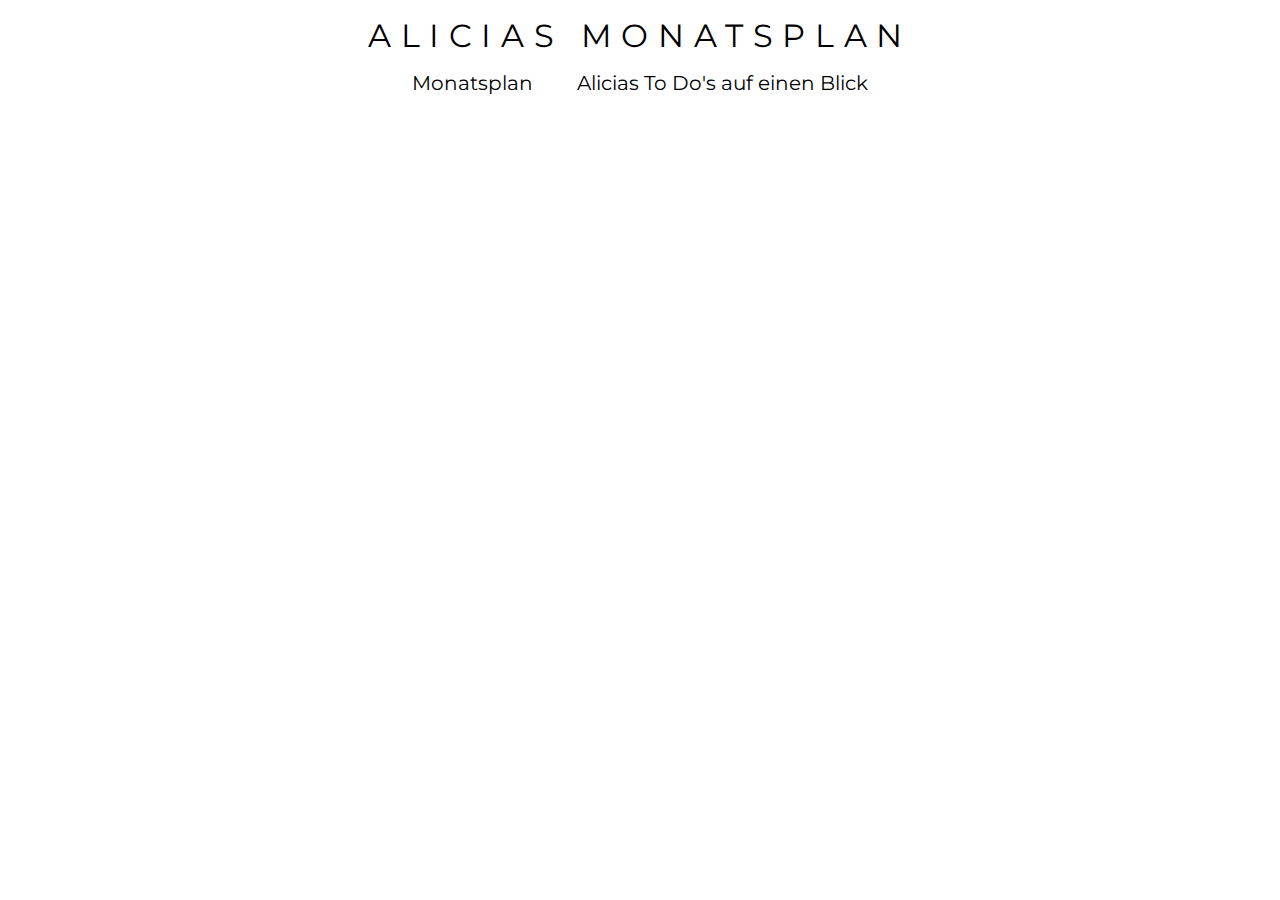
==== alice_plan/index.html @ 647de916 "Ordner mit Dateien für Monatsplan index etc" ====
<!DOCTYPE html>
<html>

<head>

    <title>Alicias Monatsplan</title>

    <link rel="shortcut icon" href="favicon.ico" type="image/x-icon" />

    <!--Meta-Tags-->

    <meta charset="utf-8" />

    <meta name="Title" content="Alicia Faeh" />

    <meta name="author" content="Alicia Faeh" />

    <meta name="subject" content="Persönlicher Monatsplan von Alicia Fäh" />

    <meta name="language" content="DE" />

    <meta name="Erstellungsdatum" content="12. November 2019" />

    <meta name="Erstellungsort" content="8608 Bubikon" />

    <meta name="viewport" content="width=device-width, initial-scale=1" />

    <!--Einbinden von Stylesheet-->
    <link type="text/css" rel="stylesheet" href="style.css" />

    <!--Schrift Online abrufbar, falls nicht auf Computer vorhanden-->
    <link href="https://fonts.googleapis.com/css?family=Montserrat" rel="stylesheet">


</head>

<body>

<h1>ALICIAS MONATSPLAN</h1>

    <div class="navbar">
        <a href="index.html">Monatsplan</a>
        <a href="todo.html">Alicias To Do's auf einen Blick</a>
    </div>


</body>

</html>
---- alice_plan/style.css ----
html * {
    font-family: 'Montserrat', "Arial", sans-serif;
}

body {
    margin: 0;
    background-color: whitesmoke;
    color: black;
    height: 100%;
    text-align: center;
    background-color: white;
    font-family: "Montserrat", "Arial", sans-serif;
    color: black;
}

/*Formatierung aller Überschriften*/
h1 {
    font-family: "Montserrat", "Arial", sans-serif;
    font-weight: 400;
    letter-spacing: 0.3em;
    margin-top: 0.5em;
    margin-bottom: 0.5em;
}

h2 {
    font-family: "Freeland W00 Regular", 'baskerville-urw', Georgia, Times, "Times New Roman", serif;
    font-size: 39px;
    line-height: 1.3;
    padding: 10px 5% 0;
    margin-bottom: 5px
}

h3 {
    font-family: "Montserrat", "Arial", sans-serif;
    font-weight: 350;
    font-style: italic;
    font-size: 15px;
}

.Titel {
    color: black;
    font-size: 30px;
    font-family: "Montserrat", "Arial", sans-serif;
    font-weight: 300;
    font-variant-caps: all-small-caps;
}

/*Fusszeilenformatierung. Für alle Seiten gleich*/

footer {
    padding-top: 5px;
    padding-bottom: 20px;
    border-top: 1px solid lightgrey;
    margin-top: 15px;
    font-size: 14px;
    font-family: "Montserrat", "Arial", sans-serif;
    color: black;
    letter-spacing: 11px;
    width: 60%;
    margin-left: auto;
    margin-right: auto;
}

footer a {
    color: black;
    text-decoration: none;
}

footer a:hover {
    text-decoration: underline;
}

/*Menüführung Formatierung von allen Seiten*/

.navbar {
    overflow: hidden;
    background-color: white;
    position: fixed;
    text-align: center;
    width: 100%;
    height: 23%;
    z-index: 1;
}

.navbar h1 {
    margin-bottom: 1px;
}

.navbar a {
    color: black;
    text-align: center;
    padding: 10px 20px;
    text-decoration: none;
    font-size: 20px;
    z-index: 1;
}

.subnav .subnavbtn {
    font-size: 20px;
    border: none;
    outline: none;
    color: black;
    padding: 14px 16px;
    background-color: inherit;
    font-family: inherit;
    margin: 0;
}

.navbar a:hover,
.subnav:hover .subnavbtn {
    text-decoration: underline;
}

.subnav-content {
    display: none;
    position: absolute;
    left: 0;
    background-color: white;
    color: black;
    width: 100%;
    z-index: 1;
}

.subnav-content a {
    float: none;
    color: black;
    text-decoration: none;
    font-size: 14px;
    margin-top: 1px;
}

.subnav-content a:hover {
    color: black;
}

.subnav:hover .subnav-content {
    display: block;
}

@media screen and (max-width: 1000px) {

    .navbar {
        overflow: hidden;
        background-color: white;
        position: fixed;
        text-align: center;
        width: 100%;
        height: 25%;
        z-index: 1;
    }

}

/*Formatierung für Social Media Accounts auf der rechten Seite. Gleich auf allen Seiten*/

.sideRight {
    position: fixed;
    top: 150px;
    z-index: 2;
    right: 15px;
}

.sideRight a {
    color: black;
    text-decoration: none;
    font-size: 15px;
    margin-bottom: 10px;
}

.sideRight a:hover {
    opacity: 0.5;
}

/*Formatierung von allgemeinen Links*/

.allgemeinelinks {
    text-decoration: underline;
    color: #1897c3;
    font-family: "Montserrat", "Arial", sans-serif;
}

.allgemeinelinks:hover {
    opacity: 0.6;
    text-decoration: underline;
}

/*Formatierung für 3 Reihen. Responsive*/

.column {
    float: left;
    width: 33%;
    height: auto;
}

.column a {
    text-decoration: none;
}

.column a:hover {
    opacity: 0.5;
}

.row:after {
    content: "";
    display: table;
    clear: both;
}

/*Formatierung Bild*/
.imgNav {
    width: auto;
    height: 415px;
}

@media screen and (max-width: 1000px) {

    .column {
        width: 40%;
        height: auto;
        margin-left: 29%;
        float: left;
    }

    .imgNav {
        width: 100%;
        height: auto;
    }

}

/*FORMATIERUNGEN NUR FÜR INDEX SEITE*/

.BariBild {
    max-width: 65%;
    height: auto;
}

/*FORMATIERUNGEN NUR FÜR "Über Mich" SEITE*/

/*Formatierung für Verlinkung meines Lebenslaufes auf der linken Seite*/

.sidenav {
    width: 210px;
    position: fixed;
    top: 140px;
    left: 20px;
    background: #E7EDF5;
    overflow-x: hidden;
    padding: 8px 0;
}

.sidenav a {
    padding: 6px 6pcx 6px 16px;
    text-decoration: none;
    font-size: 1px;
    display: block;
}

.sidenav a:hover {
    opacity: 0.5;
}

.IchBild {
    max-width: 60%;
    height: auto;
}

.Hallo {
    max-width: 650px;
    margin: auto;
}

.hola {
    max-width: 25%;
    margin-top: 20px;

}

@media only screen and (max-width: 1250px) {

    .Hallo {
        max-width: 550px;
        margin: auto;
    }


    .sidenav {
        display: none;
    }

}

/*FORMATIERUNGEN NUR FÜR "WERDEGANG" SEITE*/

.container {
    position: relative;
    text-align: center;
}

.WerdeBild {
    max-width: 56%;
}

/*Formatierung und Positionierung von dem Text auf der grauen Box*/

.Text-Oben-Links {
    position: absolute;
    top: 15%;
    left: 34.7%;
    color: white;
    font-family: "Montserrat", "Arial", sans-serif;
    max-width: 257px;
    transform: translate(-50%, -50%);
    font-size: 14px;
    letter-spacing: 5px;
}

.Text-Oben-Links1 {
    position: absolute;
    top: 22%;
    left: 34.7%;
    color: white;
    font-family: "Montserrat", "Arial", sans-serif;
    max-width: 257px;
    transform: translate(-50%, -50%);
    font-size: 14px;
    letter-spacing: 5px;
}

.Text-Unten-Rechts {
    position: absolute;
    top: 82%;
    right: 15%;
    color: white;
    font-family: "Montserrat", "Arial", sans-serif;
    max-width: 250px;
    transform: translate(-50%, -50%);
    font-size: 14px;
    letter-spacing: 5px;
}

.Text-Unten-Rechts1 {
    position: absolute;
    top: 80%;
    right: 15%;
    color: white;
    font-family: "Montserrat", "Arial", sans-serif;
    max-width: 250px;
    transform: translate(-50%, -50%);
    font-size: 14px;
    letter-spacing: 5px;
}

.Text-Unten-Rechts2 {
    position: absolute;
    top: 83%;
    right: 15.2%;
    color: white;
    font-family: "Montserrat", "Arial", sans-serif;
    max-width: 250px;
    transform: translate(-50%, -50%);
    font-size: 14px;
    letter-spacing: 5px;
}

.Text-Unten-Links {
    position: absolute;
    top: 85.8%;
    left: 35%;
    color: white;
    font-family: "Montserrat", "Arial", sans-serif;
    max-width: 250px;
    transform: translate(-50%, -50%);
    font-size: 14px;
    letter-spacing: 5px;
}

.Text-Oben-Rechts {
    position: absolute;
    top: 18.4%;
    right: 15%;
    color: white;
    font-family: "Montserrat", "Arial", sans-serif;
    max-width: 250px;
    transform: translate(-50%, -50%);
    font-size: 14px;
    letter-spacing: 5px;
}

/*Formatierung und Positionierung der grauen Box*/

.Dunkelgrau {
    position: absolute;
    top: 5%;
    left: 24%;
    width: 21.5%;
    height: 20%;
    opacity: 0.5;
}

.Dunkelgrau1 {
    position: absolute;
    bottom: 5%;
    left: 54.5%;
    width: 21.5%;
    height: 25%;
    opacity: 0.5;
}

.Dunkelgrau2 {
    position: absolute;
    bottom: 5%;
    left: 24%;
    width: 21.5%;
    height: 18%;
    opacity: 0.5;
}

.Dunkelgrau3 {
    position: absolute;
    bottom: 5%;
    left: 54.5%;
    width: 21.5%;
    height: 30%;
    opacity: 0.5;
}

.Dunkelgrau4 {
    position: absolute;
    top: 5%;
    left: 24%;
    width: 21.5%;
    height: 33%;
    opacity: 0.5;
}

.Dunkelgrau5 {
    position: absolute;
    top: 5%;
    left: 54.5%;
    width: 21.5%;
    height: 27%;
    opacity: 0.5;
}

.Dunkelgrau6 {
    position: absolute;
    top: 5%;
    left: 23.7%;
    width: 21.5%;
    height: 33%;
    opacity: 0.5;
}

.Dunkelgrau7 {
    position: absolute;
    bottom: 5%;
    left: 54.3%;
    width: 21.5%;
    height: 24%;
    opacity: 0.5;
}

/*Formatierung für den Link der auf Sonova Webseite führt*/
.SonovaLink {
    text-decoration: underline;
    color: white;
    font-size: 14px;
    letter-spacing: 5px;
}

/*Reaktion für Link der auf Sonova Webseite führt, wenn man mit Maus drüber schwebt*/
.SonovaLink:hover {
    color: whitesmoke;
    font-size: 16px;
    text-decoration: underline;
}

.pages {
    margin: auto;
    max-width: 30%;
}

.Textstudium {
    max-width: 900px;
    margin: auto;
}

@media only screen and (max-width: 1250px) {

    .SonovaLink {
        text-decoration: none;
        color: white;
        font-size: 7px;
        letter-spacing: 5px;
    }

    .SonovaLink:hover {
        color: whitesmoke;
        font-size: 9px;
        text-decoration: underline;
    }

    .Text-Oben-Links {
        position: absolute;
        top: 15%;
        left: 34.7%;
        color: white;
        font-family: "Montserrat", "Arial", sans-serif;
        max-width: 130px;
        transform: translate(-50%, -50%);
        font-size: 7px;
        letter-spacing: 2px;
    }

    .Text-Oben-Links1 {
        position: absolute;
        top: 22%;
        left: 34.7%;
        color: white;
        font-family: "Montserrat", "Arial", sans-serif;
        max-width: 130px;
        transform: translate(-50%, -50%);
        font-size: 7px;
        letter-spacing: 2px;
    }

    .Text-Unten-Rechts {
        position: absolute;
        top: 82%;
        left: 65.3%;
        color: white;
        font-family: "Montserrat", "Arial", sans-serif;
        max-width: 130px;
        transform: translate(-50%, -50%);
        font-size: 7px;
        letter-spacing: 2px;
    }

    .Text-Unten-Rechts1 {
        position: absolute;
        top: 80%;
        left: 65.25%;
        color: white;
        font-family: "Montserrat", "Arial", sans-serif;
        max-width: 130px;
        transform: translate(-50%, -50%);
        font-size: 7px;
        letter-spacing: 2px;
    }

    .Text-Unten-Rechts2 {
        position: absolute;
        top: 83%;
        left: 65%;
        color: white;
        font-family: "Montserrat", "Arial", sans-serif;
        max-width: 130px;
        transform: translate(-50%, -50%);
        font-size: 7px;
        letter-spacing: 2px;
    }

    .Text-Unten-Links {
        position: absolute;
        top: 85.8%;
        left: 34.7%;
        color: white;
        font-family: "Montserrat", "Arial", sans-serif;
        max-width: 130px;
        transform: translate(-50%, -50%);
        font-size: 7px;
        letter-spacing: 2px;
    }

    .Text-Oben-Rechts {
        position: absolute;
        top: 18.4%;
        left: 65.25%;
        color: white;
        font-family: "Montserrat", "Arial", sans-serif;
        max-width: 130px;
        transform: translate(-50%, -50%);
        font-size: 7px;
        letter-spacing: 2px;
    }
}

/*FORMATIERUNGEN NUR FÜR "Mein Ziel" SEITE*/

* {
    box-sizing: border-box;
}

/*Zwei Reihen nebeneinander die responsive sind*/

.Reihe1 {
    float: left;
    width: 40%;
}

.Reihe2 {
    float: left;
    width: 60%;
    padding-right: 200px;
}

.ZweiReihen:after {
    content: "";
    display: table;
    clear: both;
}

.vision {
    width: 330px;
    padding: 8px 0;
}

.Jobs {
    display: none;
}

@media only screen and (max-width: 1200px) {

    .stevie {
        display: none;
    }

    .Jobs {
        display: contents;
        text-decoration: underline;
        color: #1897c3;
        font-family: "Montserrat", "Arial", sans-serif
    }

    .Jobs:hover {
        display: contents;
        opacity: 0.6;
        text-decoration: underline;
    }

    .Reihe1 {
        width: 100%;
    }

    .Reihe2 {
        width: 100%;
        padding: 40px;
    }
}

/*FORMATIERUNGEN NUR FÜR "EMPFEHLUNGEN" SEITE*/

.Links {
    text-decoration: none;
    color: #6F6658;
    font-size: 50px;
}

.Links:hover {
    color: gray;
}

/*FORMATIERUNGEN NUR FÜR "Meine Familie" SEITE*/

.Textfamilie {
    max-width: 900px;
    margin: auto;
}

.wasserski {
    background-image: url(Familie/wasserski.jpg);
    height: 470px;
    background-position: center;
    background-repeat: no-repeat;
    background-size: cover;
    position: relative;
    background-attachment: fixed;
}

.papispruch {
    background-image: url(Familie/papispruch.jpg);
    height: 470px;
    background-position: center;
    background-repeat: no-repeat;
    background-size: cover;
    position: relative;
    background-attachment: fixed;
}

.paloalto {
    background-image: url(Familie/Paloalto.jpg);
    height: 470px;
    background-position: center;
    background-repeat: no-repeat;
    background-size: cover;
    position: relative;
    background-attachment: fixed;
}

.fotografie {
    background-image: url(Familie/bildermachen.jpg);
    height: 470px;
    background-position: center;
    background-repeat: no-repeat;
    background-size: cover;
    position: relative;
    background-attachment: fixed;
}

.mamispruch {
    background-image: url(Familie/Mamispruch.jpg);
    height: 470px;
    background-position: center;
    background-repeat: no-repeat;
    background-size: cover;
    position: relative;
    background-attachment: fixed;
}

.SanFran {
    background-image: url(Familie/SanFran.jpg);
    height: 470px;
    background-position: center;
    background-repeat: no-repeat;
    background-size: cover;
    position: relative;
    background-attachment: fixed;
}

.Lesen {
    background-image: url(Familie/LesenNati.jpeg);
    height: 470px;
    background-position: center;
    background-repeat: no-repeat;
    background-size: cover;
    position: relative;
    background-attachment: fixed;
}

.Spruchnati {
    background-image: url(Familie/spruch.jpg);
    height: 470px;
    background-position: center;
    background-repeat: no-repeat;
    background-size: cover;
    position: relative;
    background-attachment: fixed;
}

.Hawaii {
    background-image: url(Familie/Hawaii.jpg);
    height: 470px;
    background-position: center;
    background-repeat: no-repeat;
    background-size: cover;
    position: relative;
    background-attachment: fixed;
}

.Mitteweiss {
    text-align: center;
    position: absolute;
    top: 50%;
    left: 50%;
    margin: auto;
    transform: translate(-50%, -50%);
    color: white;
    letter-spacing: 1em;
    text-transform: uppercase;
}

@media only screen and (max-width: 1250px) {

    .Mitteweiss {
        text-align: center;
        position: absolute;
        top: 50%;
        left: 50%;
        margin: auto;
        transform: translate(-50%, -50%);
        color: white;
        letter-spacing: 1em;
        text-transform: uppercase;
        font-size: 10px;
    }
}

/*FORMATIERUNGEN NUR FÜR "Meine Freunde" SEITE*/

/*Zwei Reihen nebeneinander*/

.rowF:after {
    content: "";
    display: table;
    clear: both;
}

.columnBL {
    float: left;
    width: 50%;
    padding-left: 200px;
}

.columnTR {
    float: left;
    width: 50%;
    padding-right: 200px;
}

.columnTL {
    float: left;
    width: 50%;
    padding-left: 200px;
}

.columnBR {
    float: left;
    width: 50%;
    padding-right: 200px;
}

@media screen and (max-width: 1000px) {

    .columnTR {
        width: 100%;
        padding: 40px;
    }

    .columnBL {
        width: 100%;
        padding: 40px;
    }

    .columnTL {
        width: 100%;
        padding: 40px;
    }

    .columnBR {
        width: 100%;
        padding: 40px;
    }

}

/*FORMATIERUNGEN NUR FÜR "Meine Interessen" SEITE*/

/* Folgende Formatierung habe ich bei w3schools gefunden, kopiert und auf meine Bilder angepasst --> "https://www.w3schools.com/howto/howto_css_bg_change_scroll.asp"*/

* {
    box-sizing: border-box;
}

.parent {
    position: absolute;
    height: 75%;
    width: 100%;
    top: 25%;
}

.bg-image {
    /* Full height */
    height: 50%;
    width: 50%;
    margin: auto;

    /* Center and scale the image nicely */
    background-position: center;
    background-repeat: no-repeat;
    background-size: cover;
}

/* Bilder Wandern*/
.img1 {
    background-image: url("Interessen/Wandern/grandcanyonjo.jpg");
}

.img2 {
    background-image: url("Interessen/Wandern/grandcanyonme.jpg");
}

.img3 {
    background-image: url("Interessen/Wandern/npyosemite.jpg");
}

.img4 {
    background-image: url("Interessen/Wandern/npsalvador.jpg");
}

.img5 {
    background-image: url("Interessen/Wandern/barilochewide.jpg");
}

.img6 {
    background-image: url("Interessen/Wandern/5seen.jpg");
}

/*Bilder Reisen*/
.img7 {
    background-image: url("Interessen/Reisen/cubaauto.jpg");
}

.img8 {
    background-image: url("Interessen/Reisen/deathvalleydunes.jpg");
}

.img9 {
    background-image: url("Interessen/Reisen/SurfenSunset.jpg");
}

.img10 {
    background-image: url("Interessen/Reisen/samarasurf.jpg");
}

.img11 {
    background-image: url("Interessen/Reisen/fuultier.jpg");
}

.img12 {
    background-image: url("Interessen/Reisen/buenosaires.jpg");
}

.img13 {
    background-image: url("Interessen/Reisen/panemabeach.jpg");
}

.img14 {
    background-image: url("Interessen/Reisen/rioipanema.jpg");
}

/*Bilder Essen*/
.img15 {
    background-image: url("Interessen/Essen/BerlinerBogota.jpg");
}

.img16 {
    background-image: url("Interessen/Essen/FoodEliLu.jpg");
}

.img17 {
    background-image: url("Interessen/Essen/lilys.jpg");
}

.img18 {
    background-image: url("Interessen/Essen/steakbruessel.jpg");
}

.img19 {
    background-image: url("Interessen/Essen/zmorgeba.jpg");
}

.img20 {
    background-image: url("Interessen/Essen/zmorgeSavoy.jpg");
}

/*Bilder Verkleiden*/
.img21 {
    background-image: url("Interessen/verkleiden/CauldronimStah.jpg");
}

.img22 {
    background-image: url("Interessen/verkleiden/ClaudronimSitzen.jpg");
}

.img23 {
    background-image: url("Interessen/verkleiden/HalloweenBride.jpg");
}

.img24 {
    background-image: url("Interessen/verkleiden/Halloweenzuviert.jpg");
}

.img25 {
    background-image: url("Interessen/verkleiden/HarryGleis.jpg");
}

/*Bilder Fussball*/
.img26 {
    background-image: url("Interessen/Fussball/MedellinFootball.jpg");
}

.img27 {
    background-image: url("Interessen/Fussball/ybbern.jpg");
}

.img28 {
    background-image: url("Interessen/Fussball/YBFussball.jpg");
}


/* Position text in the middle of the page/image */
.bg-text {
    background-color: rgb(0, 0, 0);
    /* Fallback color */
    background-color: rgba(0, 0, 0, 0.4);
    /* Black w/opacity/see-through */
    color: white;
    font-family: 'Montserrat', "Arial", sans-serif;
    font-weight: 400;
    font-size: 80px;
    border: 10px solid #f1f1f1;
    position: fixed;
    top: 50%;
    left: 50%;
    transform: translate(-50%, -50%);
    z-index: 2;
    width: 500px;
    padding: 20px;
    text-align: center;
}
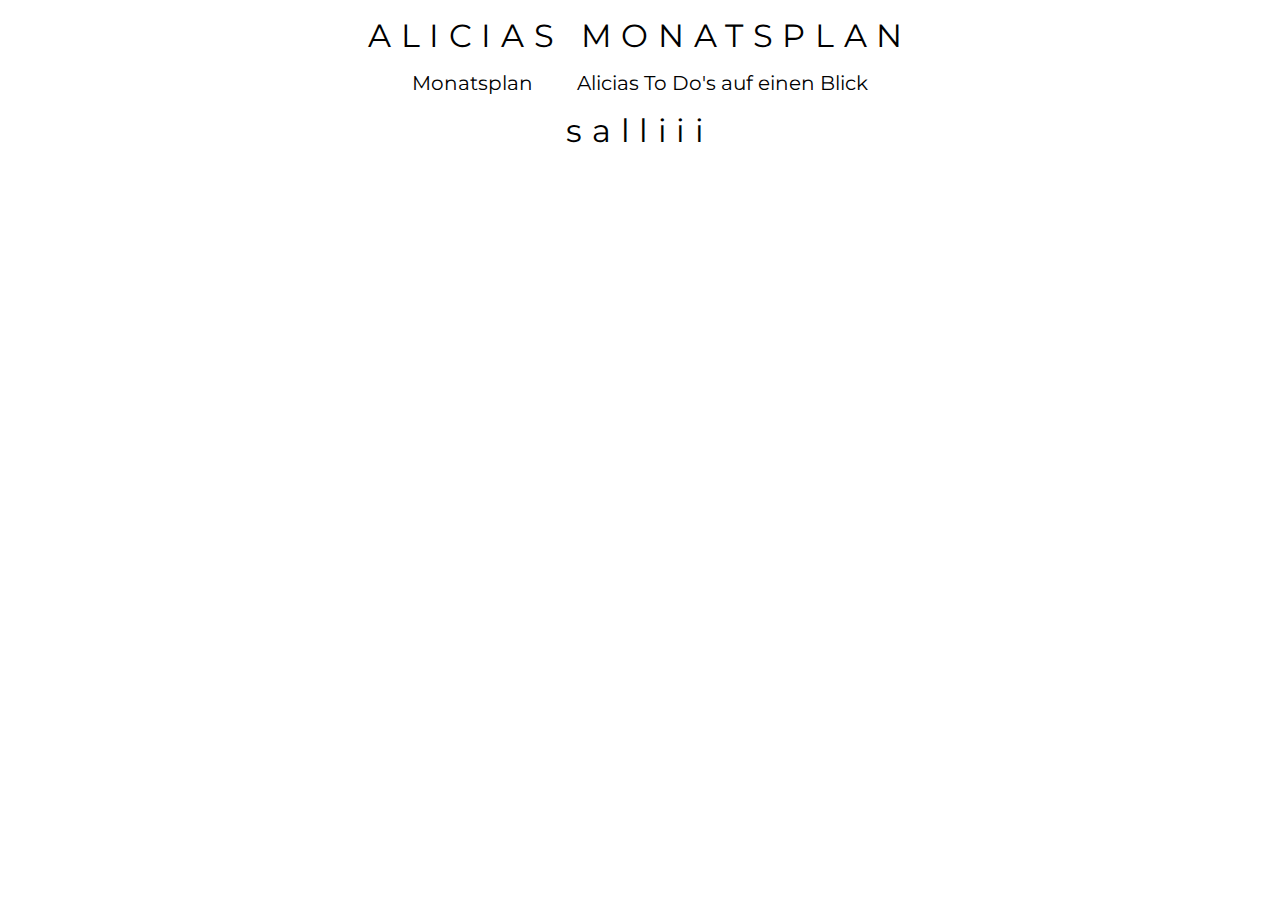
==== commit 99542d62: "styling updated" ====
--- a/alice_plan/index.html
+++ b/alice_plan/index.html
@@ -42,7 +42,11 @@
         <a href="index.html">Monatsplan</a>
         <a href="todo.html">Alicias To Do's auf einen Blick</a>
     </div>
+    <div class="">
 
+    </div>
+
+<h1>salliii</h1>
 
 </body>
 
--- a/alice_plan/style.css
+++ b/alice_plan/style.css
@@ -21,991 +21,13 @@
     margin-top: 0.5em;
     margin-bottom: 0.5em;
 }
-
-h2 {
-    font-family: "Freeland W00 Regular", 'baskerville-urw', Georgia, Times, "Times New Roman", serif;
-    font-size: 39px;
-    line-height: 1.3;
-    padding: 10px 5% 0;
-    margin-bottom: 5px
-}
-
-h3 {
-    font-family: "Montserrat", "Arial", sans-serif;
-    font-weight: 350;
-    font-style: italic;
-    font-size: 15px;
-}
-
-.Titel {
-    color: black;
-    font-size: 30px;
-    font-family: "Montserrat", "Arial", sans-serif;
-    font-weight: 300;
-    font-variant-caps: all-small-caps;
-}
-
-/*Fusszeilenformatierung. Für alle Seiten gleich*/
-
-footer {
-    padding-top: 5px;
-    padding-bottom: 20px;
-    border-top: 1px solid lightgrey;
-    margin-top: 15px;
-    font-size: 14px;
-    font-family: "Montserrat", "Arial", sans-serif;
-    color: black;
-    letter-spacing: 11px;
-    width: 60%;
-    margin-left: auto;
-    margin-right: auto;
-}
-
-footer a {
-    color: black;
-    text-decoration: none;
-}
-
-footer a:hover {
-    text-decoration: underline;
-}
-
-/*Menüführung Formatierung von allen Seiten*/
-
-.navbar {
-    overflow: hidden;
-    background-color: white;
-    position: fixed;
-    text-align: center;
-    width: 100%;
-    height: 23%;
-    z-index: 1;
-}
-
-.navbar h1 {
-    margin-bottom: 1px;
-}
-
 .navbar a {
     color: black;
     text-align: center;
     padding: 10px 20px;
     text-decoration: none;
     font-size: 20px;
-    z-index: 1;
 }
-
-.subnav .subnavbtn {
-    font-size: 20px;
-    border: none;
-    outline: none;
-    color: black;
-    padding: 14px 16px;
-    background-color: inherit;
-    font-family: inherit;
-    margin: 0;
-}
-
-.navbar a:hover,
-.subnav:hover .subnavbtn {
+.navbar a:hover {
     text-decoration: underline;
-}
-
-.subnav-content {
-    display: none;
-    position: absolute;
-    left: 0;
-    background-color: white;
-    color: black;
-    width: 100%;
-    z-index: 1;
-}
-
-.subnav-content a {
-    float: none;
-    color: black;
-    text-decoration: none;
-    font-size: 14px;
-    margin-top: 1px;
-}
-
-.subnav-content a:hover {
-    color: black;
-}
-
-.subnav:hover .subnav-content {
-    display: block;
-}
-
-@media screen and (max-width: 1000px) {
-
-    .navbar {
-        overflow: hidden;
-        background-color: white;
-        position: fixed;
-        text-align: center;
-        width: 100%;
-        height: 25%;
-        z-index: 1;
-    }
-
-}
-
-/*Formatierung für Social Media Accounts auf der rechten Seite. Gleich auf allen Seiten*/
-
-.sideRight {
-    position: fixed;
-    top: 150px;
-    z-index: 2;
-    right: 15px;
-}
-
-.sideRight a {
-    color: black;
-    text-decoration: none;
-    font-size: 15px;
-    margin-bottom: 10px;
-}
-
-.sideRight a:hover {
-    opacity: 0.5;
-}
-
-/*Formatierung von allgemeinen Links*/
-
-.allgemeinelinks {
-    text-decoration: underline;
-    color: #1897c3;
-    font-family: "Montserrat", "Arial", sans-serif;
-}
-
-.allgemeinelinks:hover {
-    opacity: 0.6;
-    text-decoration: underline;
-}
-
-/*Formatierung für 3 Reihen. Responsive*/
-
-.column {
-    float: left;
-    width: 33%;
-    height: auto;
-}
-
-.column a {
-    text-decoration: none;
-}
-
-.column a:hover {
-    opacity: 0.5;
-}
-
-.row:after {
-    content: "";
-    display: table;
-    clear: both;
-}
-
-/*Formatierung Bild*/
-.imgNav {
-    width: auto;
-    height: 415px;
-}
-
-@media screen and (max-width: 1000px) {
-
-    .column {
-        width: 40%;
-        height: auto;
-        margin-left: 29%;
-        float: left;
-    }
-
-    .imgNav {
-        width: 100%;
-        height: auto;
-    }
-
-}
-
-/*FORMATIERUNGEN NUR FÜR INDEX SEITE*/
-
-.BariBild {
-    max-width: 65%;
-    height: auto;
-}
-
-/*FORMATIERUNGEN NUR FÜR "Über Mich" SEITE*/
-
-/*Formatierung für Verlinkung meines Lebenslaufes auf der linken Seite*/
-
-.sidenav {
-    width: 210px;
-    position: fixed;
-    top: 140px;
-    left: 20px;
-    background: #E7EDF5;
-    overflow-x: hidden;
-    padding: 8px 0;
-}
-
-.sidenav a {
-    padding: 6px 6pcx 6px 16px;
-    text-decoration: none;
-    font-size: 1px;
-    display: block;
-}
-
-.sidenav a:hover {
-    opacity: 0.5;
-}
-
-.IchBild {
-    max-width: 60%;
-    height: auto;
-}
-
-.Hallo {
-    max-width: 650px;
-    margin: auto;
-}
-
-.hola {
-    max-width: 25%;
-    margin-top: 20px;
-
-}
-
-@media only screen and (max-width: 1250px) {
-
-    .Hallo {
-        max-width: 550px;
-        margin: auto;
-    }
-
-
-    .sidenav {
-        display: none;
-    }
-
-}
-
-/*FORMATIERUNGEN NUR FÜR "WERDEGANG" SEITE*/
-
-.container {
-    position: relative;
-    text-align: center;
-}
-
-.WerdeBild {
-    max-width: 56%;
-}
-
-/*Formatierung und Positionierung von dem Text auf der grauen Box*/
-
-.Text-Oben-Links {
-    position: absolute;
-    top: 15%;
-    left: 34.7%;
-    color: white;
-    font-family: "Montserrat", "Arial", sans-serif;
-    max-width: 257px;
-    transform: translate(-50%, -50%);
-    font-size: 14px;
-    letter-spacing: 5px;
-}
-
-.Text-Oben-Links1 {
-    position: absolute;
-    top: 22%;
-    left: 34.7%;
-    color: white;
-    font-family: "Montserrat", "Arial", sans-serif;
-    max-width: 257px;
-    transform: translate(-50%, -50%);
-    font-size: 14px;
-    letter-spacing: 5px;
-}
-
-.Text-Unten-Rechts {
-    position: absolute;
-    top: 82%;
-    right: 15%;
-    color: white;
-    font-family: "Montserrat", "Arial", sans-serif;
-    max-width: 250px;
-    transform: translate(-50%, -50%);
-    font-size: 14px;
-    letter-spacing: 5px;
-}
-
-.Text-Unten-Rechts1 {
-    position: absolute;
-    top: 80%;
-    right: 15%;
-    color: white;
-    font-family: "Montserrat", "Arial", sans-serif;
-    max-width: 250px;
-    transform: translate(-50%, -50%);
-    font-size: 14px;
-    letter-spacing: 5px;
-}
-
-.Text-Unten-Rechts2 {
-    position: absolute;
-    top: 83%;
-    right: 15.2%;
-    color: white;
-    font-family: "Montserrat", "Arial", sans-serif;
-    max-width: 250px;
-    transform: translate(-50%, -50%);
-    font-size: 14px;
-    letter-spacing: 5px;
-}
-
-.Text-Unten-Links {
-    position: absolute;
-    top: 85.8%;
-    left: 35%;
-    color: white;
-    font-family: "Montserrat", "Arial", sans-serif;
-    max-width: 250px;
-    transform: translate(-50%, -50%);
-    font-size: 14px;
-    letter-spacing: 5px;
-}
-
-.Text-Oben-Rechts {
-    position: absolute;
-    top: 18.4%;
-    right: 15%;
-    color: white;
-    font-family: "Montserrat", "Arial", sans-serif;
-    max-width: 250px;
-    transform: translate(-50%, -50%);
-    font-size: 14px;
-    letter-spacing: 5px;
-}
-
-/*Formatierung und Positionierung der grauen Box*/
-
-.Dunkelgrau {
-    position: absolute;
-    top: 5%;
-    left: 24%;
-    width: 21.5%;
-    height: 20%;
-    opacity: 0.5;
-}
-
-.Dunkelgrau1 {
-    position: absolute;
-    bottom: 5%;
-    left: 54.5%;
-    width: 21.5%;
-    height: 25%;
-    opacity: 0.5;
-}
-
-.Dunkelgrau2 {
-    position: absolute;
-    bottom: 5%;
-    left: 24%;
-    width: 21.5%;
-    height: 18%;
-    opacity: 0.5;
-}
-
-.Dunkelgrau3 {
-    position: absolute;
-    bottom: 5%;
-    left: 54.5%;
-    width: 21.5%;
-    height: 30%;
-    opacity: 0.5;
-}
-
-.Dunkelgrau4 {
-    position: absolute;
-    top: 5%;
-    left: 24%;
-    width: 21.5%;
-    height: 33%;
-    opacity: 0.5;
-}
-
-.Dunkelgrau5 {
-    position: absolute;
-    top: 5%;
-    left: 54.5%;
-    width: 21.5%;
-    height: 27%;
-    opacity: 0.5;
-}
-
-.Dunkelgrau6 {
-    position: absolute;
-    top: 5%;
-    left: 23.7%;
-    width: 21.5%;
-    height: 33%;
-    opacity: 0.5;
-}
-
-.Dunkelgrau7 {
-    position: absolute;
-    bottom: 5%;
-    left: 54.3%;
-    width: 21.5%;
-    height: 24%;
-    opacity: 0.5;
-}
-
-/*Formatierung für den Link der auf Sonova Webseite führt*/
-.SonovaLink {
-    text-decoration: underline;
-    color: white;
-    font-size: 14px;
-    letter-spacing: 5px;
-}
-
-/*Reaktion für Link der auf Sonova Webseite führt, wenn man mit Maus drüber schwebt*/
-.SonovaLink:hover {
-    color: whitesmoke;
-    font-size: 16px;
-    text-decoration: underline;
-}
-
-.pages {
-    margin: auto;
-    max-width: 30%;
-}
-
-.Textstudium {
-    max-width: 900px;
-    margin: auto;
-}
-
-@media only screen and (max-width: 1250px) {
-
-    .SonovaLink {
-        text-decoration: none;
-        color: white;
-        font-size: 7px;
-        letter-spacing: 5px;
-    }
-
-    .SonovaLink:hover {
-        color: whitesmoke;
-        font-size: 9px;
-        text-decoration: underline;
-    }
-
-    .Text-Oben-Links {
-        position: absolute;
-        top: 15%;
-        left: 34.7%;
-        color: white;
-        font-family: "Montserrat", "Arial", sans-serif;
-        max-width: 130px;
-        transform: translate(-50%, -50%);
-        font-size: 7px;
-        letter-spacing: 2px;
-    }
-
-    .Text-Oben-Links1 {
-        position: absolute;
-        top: 22%;
-        left: 34.7%;
-        color: white;
-        font-family: "Montserrat", "Arial", sans-serif;
-        max-width: 130px;
-        transform: translate(-50%, -50%);
-        font-size: 7px;
-        letter-spacing: 2px;
-    }
-
-    .Text-Unten-Rechts {
-        position: absolute;
-        top: 82%;
-        left: 65.3%;
-        color: white;
-        font-family: "Montserrat", "Arial", sans-serif;
-        max-width: 130px;
-        transform: translate(-50%, -50%);
-        font-size: 7px;
-        letter-spacing: 2px;
-    }
-
-    .Text-Unten-Rechts1 {
-        position: absolute;
-        top: 80%;
-        left: 65.25%;
-        color: white;
-        font-family: "Montserrat", "Arial", sans-serif;
-        max-width: 130px;
-        transform: translate(-50%, -50%);
-        font-size: 7px;
-        letter-spacing: 2px;
-    }
-
-    .Text-Unten-Rechts2 {
-        position: absolute;
-        top: 83%;
-        left: 65%;
-        color: white;
-        font-family: "Montserrat", "Arial", sans-serif;
-        max-width: 130px;
-        transform: translate(-50%, -50%);
-        font-size: 7px;
-        letter-spacing: 2px;
-    }
-
-    .Text-Unten-Links {
-        position: absolute;
-        top: 85.8%;
-        left: 34.7%;
-        color: white;
-        font-family: "Montserrat", "Arial", sans-serif;
-        max-width: 130px;
-        transform: translate(-50%, -50%);
-        font-size: 7px;
-        letter-spacing: 2px;
-    }
-
-    .Text-Oben-Rechts {
-        position: absolute;
-        top: 18.4%;
-        left: 65.25%;
-        color: white;
-        font-family: "Montserrat", "Arial", sans-serif;
-        max-width: 130px;
-        transform: translate(-50%, -50%);
-        font-size: 7px;
-        letter-spacing: 2px;
-    }
-}
-
-/*FORMATIERUNGEN NUR FÜR "Mein Ziel" SEITE*/
-
-* {
-    box-sizing: border-box;
-}
-
-/*Zwei Reihen nebeneinander die responsive sind*/
-
-.Reihe1 {
-    float: left;
-    width: 40%;
-}
-
-.Reihe2 {
-    float: left;
-    width: 60%;
-    padding-right: 200px;
-}
-
-.ZweiReihen:after {
-    content: "";
-    display: table;
-    clear: both;
-}
-
-.vision {
-    width: 330px;
-    padding: 8px 0;
-}
-
-.Jobs {
-    display: none;
-}
-
-@media only screen and (max-width: 1200px) {
-
-    .stevie {
-        display: none;
-    }
-
-    .Jobs {
-        display: contents;
-        text-decoration: underline;
-        color: #1897c3;
-        font-family: "Montserrat", "Arial", sans-serif
-    }
-
-    .Jobs:hover {
-        display: contents;
-        opacity: 0.6;
-        text-decoration: underline;
-    }
-
-    .Reihe1 {
-        width: 100%;
-    }
-
-    .Reihe2 {
-        width: 100%;
-        padding: 40px;
-    }
-}
-
-/*FORMATIERUNGEN NUR FÜR "EMPFEHLUNGEN" SEITE*/
-
-.Links {
-    text-decoration: none;
-    color: #6F6658;
-    font-size: 50px;
-}
-
-.Links:hover {
-    color: gray;
-}
-
-/*FORMATIERUNGEN NUR FÜR "Meine Familie" SEITE*/
-
-.Textfamilie {
-    max-width: 900px;
-    margin: auto;
-}
-
-.wasserski {
-    background-image: url(Familie/wasserski.jpg);
-    height: 470px;
-    background-position: center;
-    background-repeat: no-repeat;
-    background-size: cover;
-    position: relative;
-    background-attachment: fixed;
-}
-
-.papispruch {
-    background-image: url(Familie/papispruch.jpg);
-    height: 470px;
-    background-position: center;
-    background-repeat: no-repeat;
-    background-size: cover;
-    position: relative;
-    background-attachment: fixed;
-}
-
-.paloalto {
-    background-image: url(Familie/Paloalto.jpg);
-    height: 470px;
-    background-position: center;
-    background-repeat: no-repeat;
-    background-size: cover;
-    position: relative;
-    background-attachment: fixed;
-}
-
-.fotografie {
-    background-image: url(Familie/bildermachen.jpg);
-    height: 470px;
-    background-position: center;
-    background-repeat: no-repeat;
-    background-size: cover;
-    position: relative;
-    background-attachment: fixed;
-}
-
-.mamispruch {
-    background-image: url(Familie/Mamispruch.jpg);
-    height: 470px;
-    background-position: center;
-    background-repeat: no-repeat;
-    background-size: cover;
-    position: relative;
-    background-attachment: fixed;
-}
-
-.SanFran {
-    background-image: url(Familie/SanFran.jpg);
-    height: 470px;
-    background-position: center;
-    background-repeat: no-repeat;
-    background-size: cover;
-    position: relative;
-    background-attachment: fixed;
-}
-
-.Lesen {
-    background-image: url(Familie/LesenNati.jpeg);
-    height: 470px;
-    background-position: center;
-    background-repeat: no-repeat;
-    background-size: cover;
-    position: relative;
-    background-attachment: fixed;
-}
-
-.Spruchnati {
-    background-image: url(Familie/spruch.jpg);
-    height: 470px;
-    background-position: center;
-    background-repeat: no-repeat;
-    background-size: cover;
-    position: relative;
-    background-attachment: fixed;
-}
-
-.Hawaii {
-    background-image: url(Familie/Hawaii.jpg);
-    height: 470px;
-    background-position: center;
-    background-repeat: no-repeat;
-    background-size: cover;
-    position: relative;
-    background-attachment: fixed;
-}
-
-.Mitteweiss {
-    text-align: center;
-    position: absolute;
-    top: 50%;
-    left: 50%;
-    margin: auto;
-    transform: translate(-50%, -50%);
-    color: white;
-    letter-spacing: 1em;
-    text-transform: uppercase;
-}
-
-@media only screen and (max-width: 1250px) {
-
-    .Mitteweiss {
-        text-align: center;
-        position: absolute;
-        top: 50%;
-        left: 50%;
-        margin: auto;
-        transform: translate(-50%, -50%);
-        color: white;
-        letter-spacing: 1em;
-        text-transform: uppercase;
-        font-size: 10px;
-    }
-}
-
-/*FORMATIERUNGEN NUR FÜR "Meine Freunde" SEITE*/
-
-/*Zwei Reihen nebeneinander*/
-
-.rowF:after {
-    content: "";
-    display: table;
-    clear: both;
-}
-
-.columnBL {
-    float: left;
-    width: 50%;
-    padding-left: 200px;
-}
-
-.columnTR {
-    float: left;
-    width: 50%;
-    padding-right: 200px;
-}
-
-.columnTL {
-    float: left;
-    width: 50%;
-    padding-left: 200px;
-}
-
-.columnBR {
-    float: left;
-    width: 50%;
-    padding-right: 200px;
-}
-
-@media screen and (max-width: 1000px) {
-
-    .columnTR {
-        width: 100%;
-        padding: 40px;
-    }
-
-    .columnBL {
-        width: 100%;
-        padding: 40px;
-    }
-
-    .columnTL {
-        width: 100%;
-        padding: 40px;
-    }
-
-    .columnBR {
-        width: 100%;
-        padding: 40px;
-    }
-
-}
-
-/*FORMATIERUNGEN NUR FÜR "Meine Interessen" SEITE*/
-
-/* Folgende Formatierung habe ich bei w3schools gefunden, kopiert und auf meine Bilder angepasst --> "https://www.w3schools.com/howto/howto_css_bg_change_scroll.asp"*/
-
-* {
-    box-sizing: border-box;
-}
-
-.parent {
-    position: absolute;
-    height: 75%;
-    width: 100%;
-    top: 25%;
-}
-
-.bg-image {
-    /* Full height */
-    height: 50%;
-    width: 50%;
-    margin: auto;
-
-    /* Center and scale the image nicely */
-    background-position: center;
-    background-repeat: no-repeat;
-    background-size: cover;
-}
-
-/* Bilder Wandern*/
-.img1 {
-    background-image: url("Interessen/Wandern/grandcanyonjo.jpg");
-}
-
-.img2 {
-    background-image: url("Interessen/Wandern/grandcanyonme.jpg");
-}
-
-.img3 {
-    background-image: url("Interessen/Wandern/npyosemite.jpg");
-}
-
-.img4 {
-    background-image: url("Interessen/Wandern/npsalvador.jpg");
-}
-
-.img5 {
-    background-image: url("Interessen/Wandern/barilochewide.jpg");
-}
-
-.img6 {
-    background-image: url("Interessen/Wandern/5seen.jpg");
-}
-
-/*Bilder Reisen*/
-.img7 {
-    background-image: url("Interessen/Reisen/cubaauto.jpg");
-}
-
-.img8 {
-    background-image: url("Interessen/Reisen/deathvalleydunes.jpg");
-}
-
-.img9 {
-    background-image: url("Interessen/Reisen/SurfenSunset.jpg");
-}
-
-.img10 {
-    background-image: url("Interessen/Reisen/samarasurf.jpg");
-}
-
-.img11 {
-    background-image: url("Interessen/Reisen/fuultier.jpg");
-}
-
-.img12 {
-    background-image: url("Interessen/Reisen/buenosaires.jpg");
-}
-
-.img13 {
-    background-image: url("Interessen/Reisen/panemabeach.jpg");
-}
-
-.img14 {
-    background-image: url("Interessen/Reisen/rioipanema.jpg");
-}
-
-/*Bilder Essen*/
-.img15 {
-    background-image: url("Interessen/Essen/BerlinerBogota.jpg");
-}
-
-.img16 {
-    background-image: url("Interessen/Essen/FoodEliLu.jpg");
-}
-
-.img17 {
-    background-image: url("Interessen/Essen/lilys.jpg");
-}
-
-.img18 {
-    background-image: url("Interessen/Essen/steakbruessel.jpg");
-}
-
-.img19 {
-    background-image: url("Interessen/Essen/zmorgeba.jpg");
-}
-
-.img20 {
-    background-image: url("Interessen/Essen/zmorgeSavoy.jpg");
-}
-
-/*Bilder Verkleiden*/
-.img21 {
-    background-image: url("Interessen/verkleiden/CauldronimStah.jpg");
-}
-
-.img22 {
-    background-image: url("Interessen/verkleiden/ClaudronimSitzen.jpg");
-}
-
-.img23 {
-    background-image: url("Interessen/verkleiden/HalloweenBride.jpg");
-}
-
-.img24 {
-    background-image: url("Interessen/verkleiden/Halloweenzuviert.jpg");
-}
-
-.img25 {
-    background-image: url("Interessen/verkleiden/HarryGleis.jpg");
-}
-
-/*Bilder Fussball*/
-.img26 {
-    background-image: url("Interessen/Fussball/MedellinFootball.jpg");
-}
-
-.img27 {
-    background-image: url("Interessen/Fussball/ybbern.jpg");
-}
-
-.img28 {
-    background-image: url("Interessen/Fussball/YBFussball.jpg");
-}
-
-
-/* Position text in the middle of the page/image */
-.bg-text {
-    background-color: rgb(0, 0, 0);
-    /* Fallback color */
-    background-color: rgba(0, 0, 0, 0.4);
-    /* Black w/opacity/see-through */
-    color: white;
-    font-family: 'Montserrat', "Arial", sans-serif;
-    font-weight: 400;
-    font-size: 80px;
-    border: 10px solid #f1f1f1;
-    position: fixed;
-    top: 50%;
-    left: 50%;
-    transform: translate(-50%, -50%);
-    z-index: 2;
-    width: 500px;
-    padding: 20px;
-    text-align: center;
-}
+}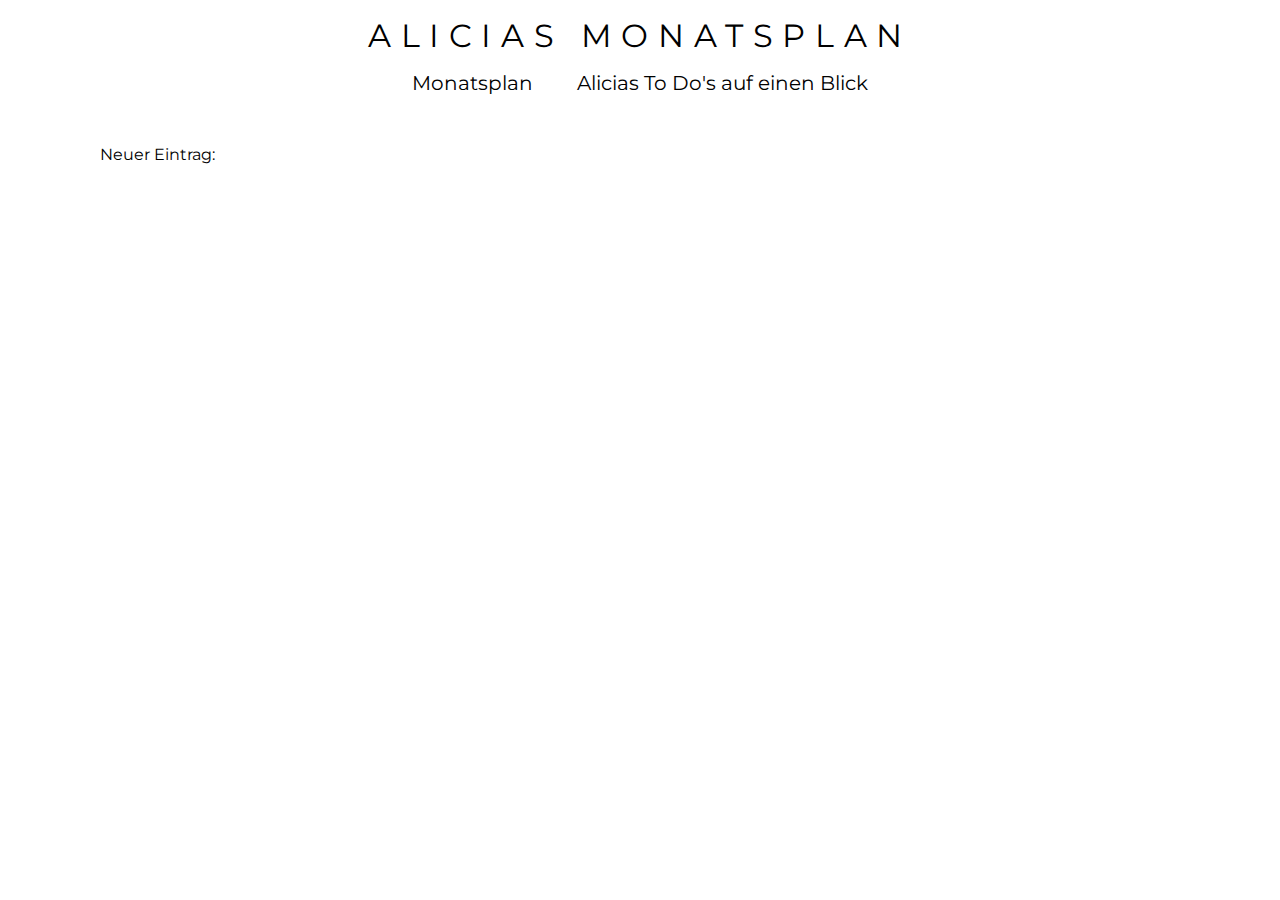
==== commit d0be9b57: "Index Update" ====
--- a/alice_plan/index.html
+++ b/alice_plan/index.html
@@ -46,7 +46,7 @@
 
     </div>
 
-<h1>salliii</h1>
+<p style="text-align: left; margin-left: 100px; margin-top: 50px;">Neuer Eintrag:</p>
 
 </body>
 
--- a/alice_plan/style.css
+++ b/alice_plan/style.css
@@ -30,4 +30,4 @@
 }
 .navbar a:hover {
     text-decoration: underline;
-}+}
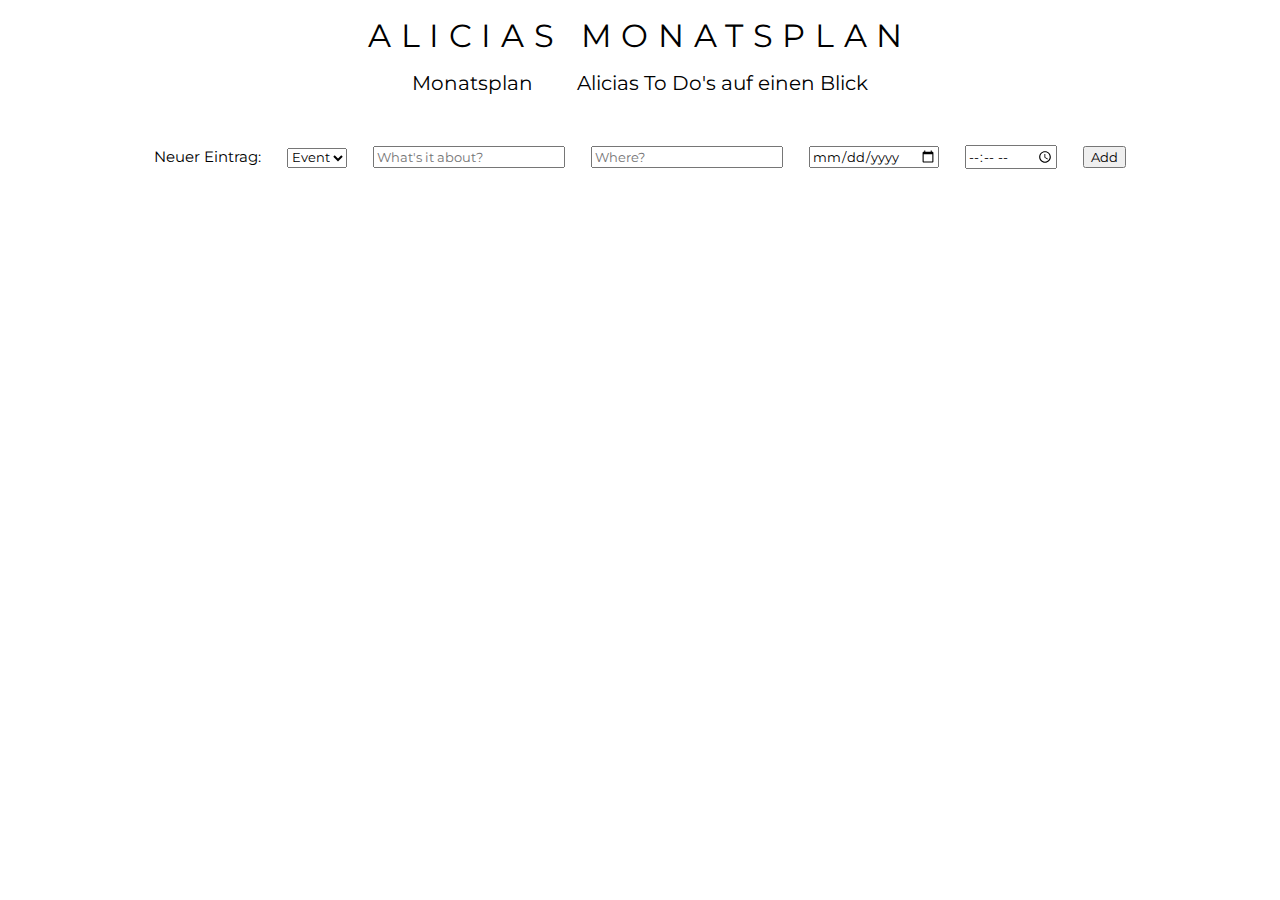
==== commit ddfc36d3: "Eintragszeile HTML" ====
--- a/alice_plan/index.html
+++ b/alice_plan/index.html
@@ -42,12 +42,29 @@
         <a href="index.html">Monatsplan</a>
         <a href="todo.html">Alicias To Do's auf einen Blick</a>
     </div>
-    <div class="">
 
-    </div>
 
-<p style="text-align: left; margin-left: 100px; margin-top: 50px;">Neuer Eintrag:</p>
+<form class="new_entry">
+  <label for="um_was_gehts" class="abstand">Neuer Eintrag:</label>
+
+    <select name="event_todo"; class="abstand">
+        <option value="event">Event</option>
+        <option value="todo">To Do</option>
+    </select>
+
+    <input type="text" name="um_was_gehts" id="um_was_gehts" placeholder="What's it about?" class="abstand">
+
+    <input type="text" name="wo" placeholder="Where?" class="abstand">
+
+    <input type="date" name="wann_deadline" class="abstand">
+
+    <input type="time" name="zeitlich" class="abstand">
+
+    <input type="submit" value="Add">
+
+</form>
 
 </body>
 
 </html>
+
--- a/alice_plan/style.css
+++ b/alice_plan/style.css
@@ -31,3 +31,14 @@
 .navbar a:hover {
     text-decoration: underline;
 }
+
+.new_entry {
+    text-align: center;
+    padding: 50px 70px;
+    text-decoration: none;
+    font-size: 15px;
+}
+
+.abstand {
+    margin-right: 22px;
+}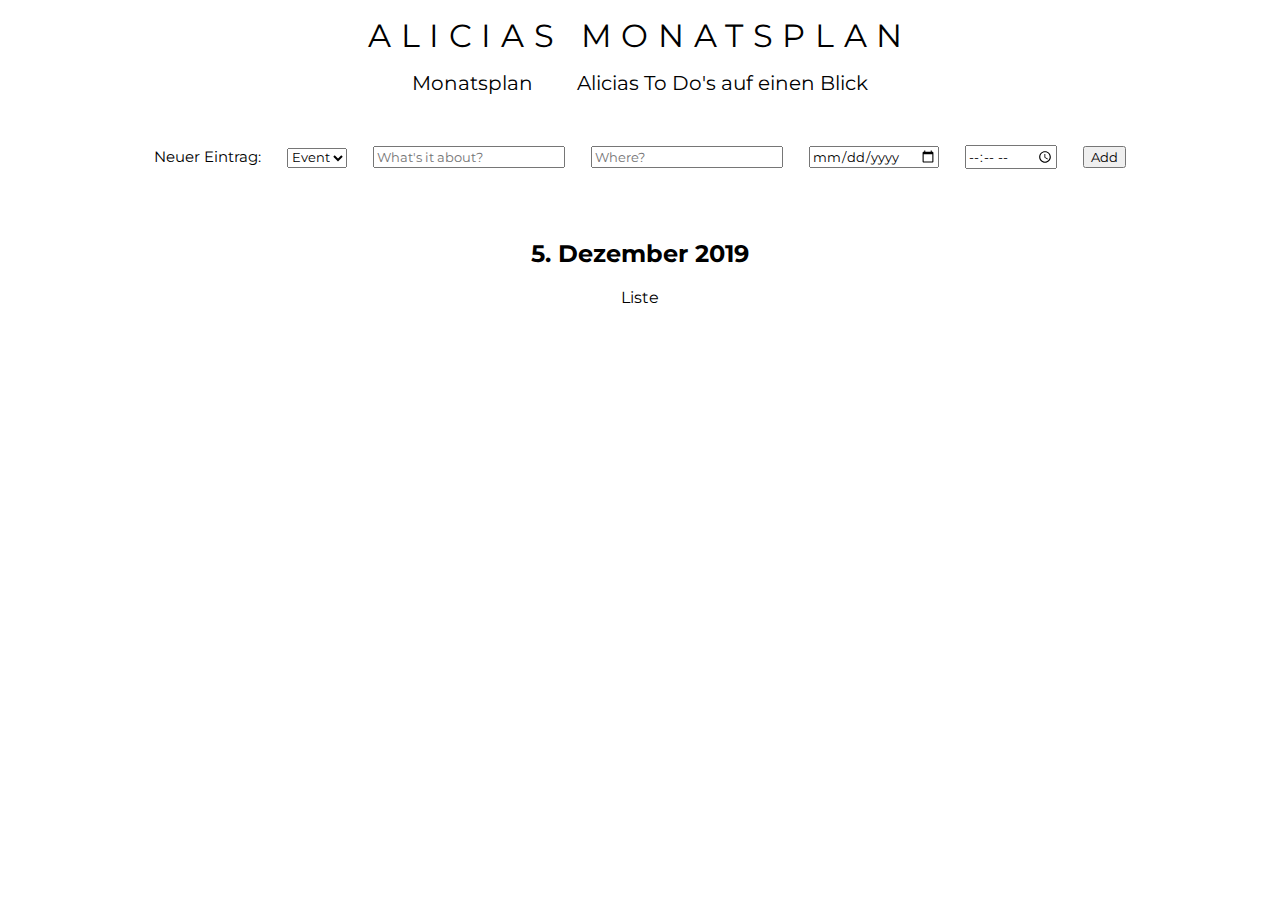
==== commit e11ac947: "Design-Beispiel" ====
--- a/alice_plan/index.html
+++ b/alice_plan/index.html
@@ -64,6 +64,10 @@
 
 </form>
 
+<h2>5. Dezember 2019</h2>
+
+<p>Liste</p>
+
 </body>
 
 </html>
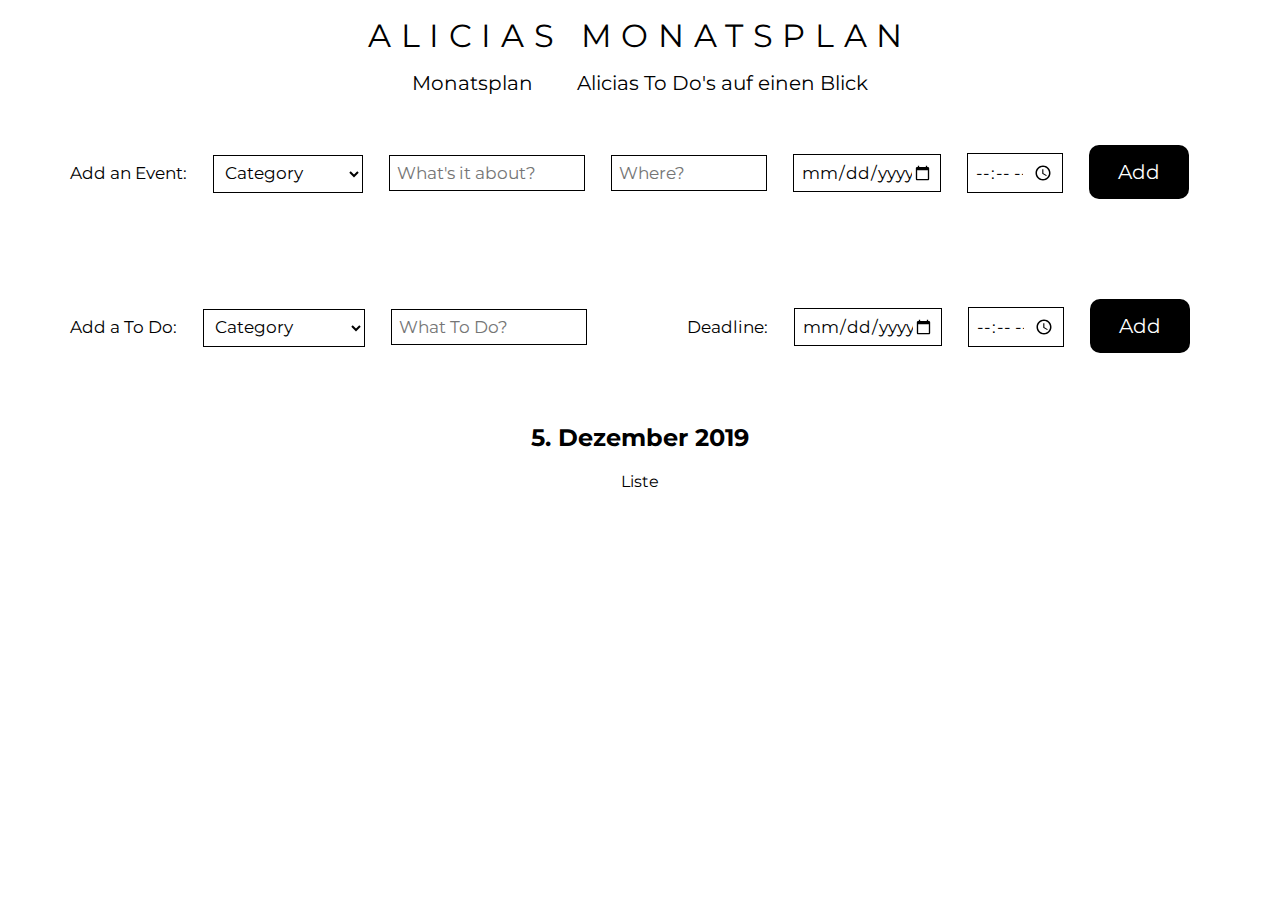
==== commit 1c17163d: "To Do & Event splited" ====
--- a/alice_plan/index.html
+++ b/alice_plan/index.html
@@ -43,24 +43,51 @@
         <a href="todo.html">Alicias To Do's auf einen Blick</a>
     </div>
 
+<!--Abschnitt für einen neuen "Event" hinzuzufügen-->
+<form class="new_entry">
+  <label for="um_was_gehts" class="abstand">Add an Event:</label>
+
+    <select name="event_cat"; class="abstand btn-select">
+        <option value="kategorie">Category</option>
+        <option value="arbeiten" class="arbeiten">Work</option>
+        <option value="schule" class="schule">Lectures</option>
+        <option value="spass" class="spass">Leisure-Time</option>
+        <option value="lernen" class="lernen">Study-Time</option>
+        <option value="pruefungen" class="pruefungen">Exams</option>
+    </select>
+
+    <input type="text" name="um_was_gehts" id="um_was_gehts" placeholder="What's it about?" class="abstand form-input">
+
+    <input type="text" name="wo" placeholder="Where?" class="abstand form-input" style="width: 140px">
+
+    <input type="date" name="wann_deadline" class="abstand form-input" style="width: 132px">
+
+    <input type="time" name="zeitlich" class="abstand form-input" style="width: 80px">
+
+    <input type="submit" value="Add" class="btn-add">
+
+</form>
+
+<!--Abschnitt für einen neues "To Do" hinzuzufügen-->
 
 <form class="new_entry">
-  <label for="um_was_gehts" class="abstand">Neuer Eintrag:</label>
+  <label for="was_machen" class="abstand">Add a To Do:</label>
 
-    <select name="event_todo"; class="abstand">
-        <option value="event">Event</option>
-        <option value="todo">To Do</option>
+    <select name="event_cat"; class="abstand btn-select-to-do">
+        <option value="kategorie">Category</option>
+        <option value="arbeiten" class="abgabe_studium">Abgabetermin</option>
+        <option value="schule" class="organisiere">Organisieren</option>
     </select>
 
-    <input type="text" name="um_was_gehts" id="um_was_gehts" placeholder="What's it about?" class="abstand">
+    <input type="text" name="was_machen" id="was_machen" placeholder="What To Do?" class="abstand-deadline form-input">
 
-    <input type="text" name="wo" placeholder="Where?" class="abstand">
+    <label for="bis-wann" class="abstand">Deadline:</label>
 
-    <input type="date" name="wann_deadline" class="abstand">
+    <input type="date" name="wann_deadline" class="abstand form-input" style="width: 132px">
 
-    <input type="time" name="zeitlich" class="abstand">
+    <input type="time" name="zeitlich" class="abstand form-input" style="width: 80px">
 
-    <input type="submit" value="Add">
+    <input type="submit" value="Add" class="btn-add">
 
 </form>
 
--- a/alice_plan/style.css
+++ b/alice_plan/style.css
@@ -33,12 +33,107 @@
 }
 
 .new_entry {
-    text-align: center;
+    text-align: left;
     padding: 50px 70px;
     text-decoration: none;
-    font-size: 15px;
+    margin-left: 0px;
 }
 
 .abstand {
     margin-right: 22px;
-}+    font-size: 17px;
+}
+
+.abstand-deadline {
+    margin-right: 96px;
+    font-size: 17px;
+}
+
+/*Für die Event oder To Do Auswahlliste*/ 
+.btn-select {
+    text-decoration: none;
+    padding: 7px;
+    color: black; 
+    background-color: white;
+    display: inline-block;
+    cursor: pointer;
+    width: 150px;
+    border-style: solid;
+    border-color: black;
+}
+
+.arbeiten {
+    background-color: #1B1924;
+    color: white;
+}
+
+.schule {
+    background-color: #B5C1B4;
+    color: white;
+}
+
+.spass {
+    background-color: #DCD9C6;
+}
+
+.lernen {
+    background-color: #74593D;
+    color: white;
+}
+
+.pruefungen {
+    background-color: #3F3232;
+    color: white;
+}
+
+/*Kategorie für To Do wählen*/
+.btn-select-to-do {
+    text-decoration: none;
+    padding: 7px;
+    color: black; 
+    background-color: white;
+    display: inline-block;
+    cursor: pointer;
+    width: 162px;
+    border-style: solid;
+    border-color: black;
+}
+
+/*Eingabefeld Um was gehts und Wo*/
+.form-input {
+    text-decoration: none;
+    padding: 7px;
+    display: inline-block;
+    cursor: pointer;
+    border-color: black;
+    border-width: 1px;
+    border-style: solid;
+    width: 180px;
+}
+
+.btn-add {
+    text-decoration: none;
+    padding: 15px;
+    color: white; 
+    background-color: black;
+    display: inline-block;
+    border: none;
+    border-radius: 10px;
+    cursor: pointer;
+    width: 100px;
+    font-size: 20px;
+}
+
+.btn-add:hover {
+    text-decoration: none;
+    padding: 15px;
+    color: black; 
+    background-color: white;
+    display: inline-block;
+    border-color: black;
+    border-style: solid;
+    border-radius: 10px;
+    cursor: pointer;
+    width: 100px;
+    font-size: 20px;
+}
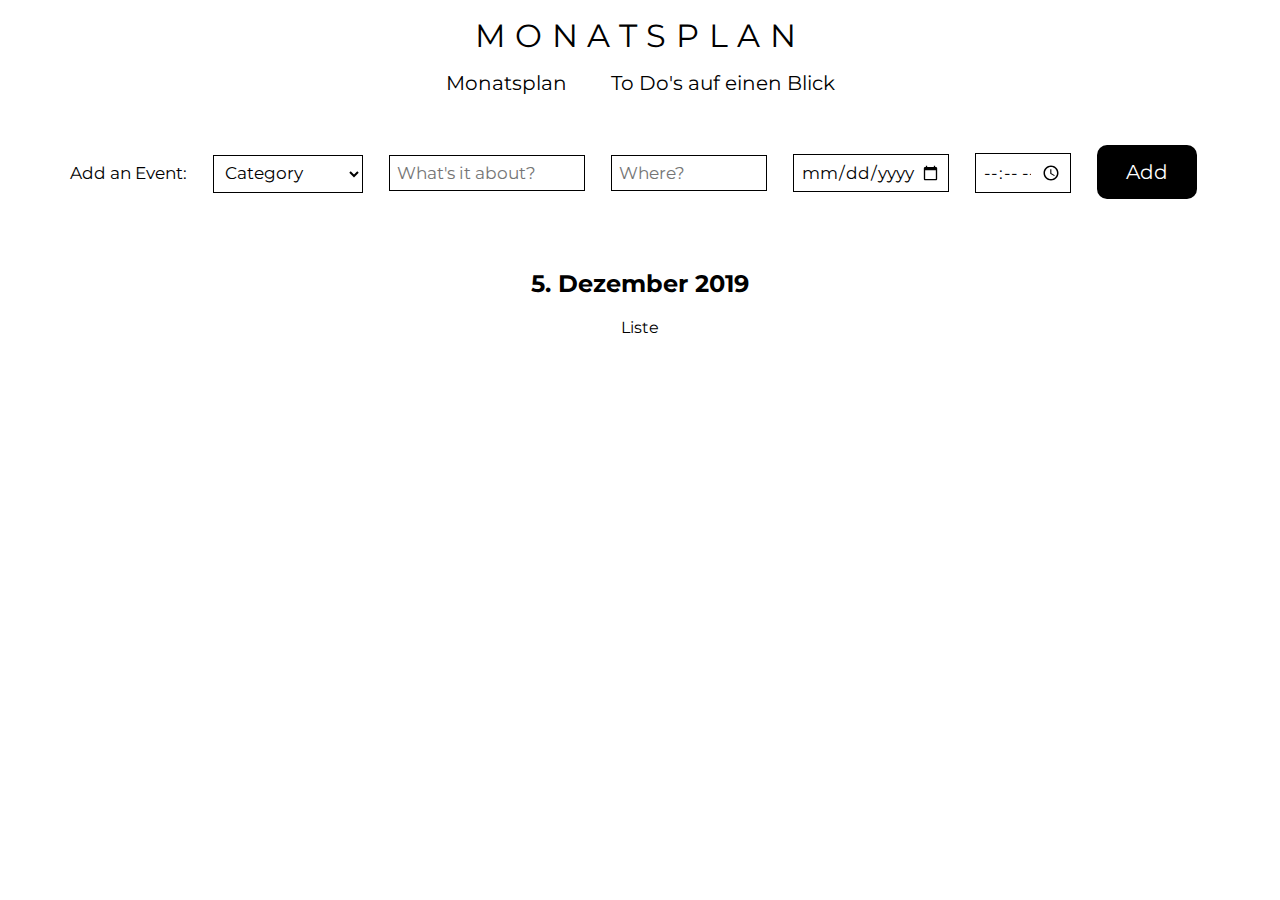
==== commit 6b832517: "Update Index" ====
--- a/alice_plan/index.html
+++ b/alice_plan/index.html
@@ -3,7 +3,7 @@
 
 <head>
 
-    <title>Alicias Monatsplan</title>
+    <title>Monatsplan</title>
 
     <link rel="shortcut icon" href="favicon.ico" type="image/x-icon" />
 
@@ -36,11 +36,11 @@
 
 <body>
 
-<h1>ALICIAS MONATSPLAN</h1>
+<h1>MONATSPLAN</h1>
 
     <div class="navbar">
         <a href="index.html">Monatsplan</a>
-        <a href="todo.html">Alicias To Do's auf einen Blick</a>
+        <a href="todo.html">To Do's auf einen Blick</a>
     </div>
 
 <!--Abschnitt für einen neuen "Event" hinzuzufügen-->
@@ -60,30 +60,7 @@
 
     <input type="text" name="wo" placeholder="Where?" class="abstand form-input" style="width: 140px">
 
-    <input type="date" name="wann_deadline" class="abstand form-input" style="width: 132px">
-
-    <input type="time" name="zeitlich" class="abstand form-input" style="width: 80px">
-
-    <input type="submit" value="Add" class="btn-add">
-
-</form>
-
-<!--Abschnitt für einen neues "To Do" hinzuzufügen-->
-
-<form class="new_entry">
-  <label for="was_machen" class="abstand">Add a To Do:</label>
-
-    <select name="event_cat"; class="abstand btn-select-to-do">
-        <option value="kategorie">Category</option>
-        <option value="arbeiten" class="abgabe_studium">Abgabetermin</option>
-        <option value="schule" class="organisiere">Organisieren</option>
-    </select>
-
-    <input type="text" name="was_machen" id="was_machen" placeholder="What To Do?" class="abstand-deadline form-input">
-
-    <label for="bis-wann" class="abstand">Deadline:</label>
-
-    <input type="date" name="wann_deadline" class="abstand form-input" style="width: 132px">
+    <input type="date" name="wann_deadline" class="abstand form-input" style="width: 140px">
 
     <input type="time" name="zeitlich" class="abstand form-input" style="width: 80px">
 
--- a/alice_plan/style.css
+++ b/alice_plan/style.css
@@ -48,6 +48,7 @@
     margin-right: 96px;
     font-size: 17px;
 }
+
 
 /*Für die Event oder To Do Auswahlliste*/ 
 .btn-select {
